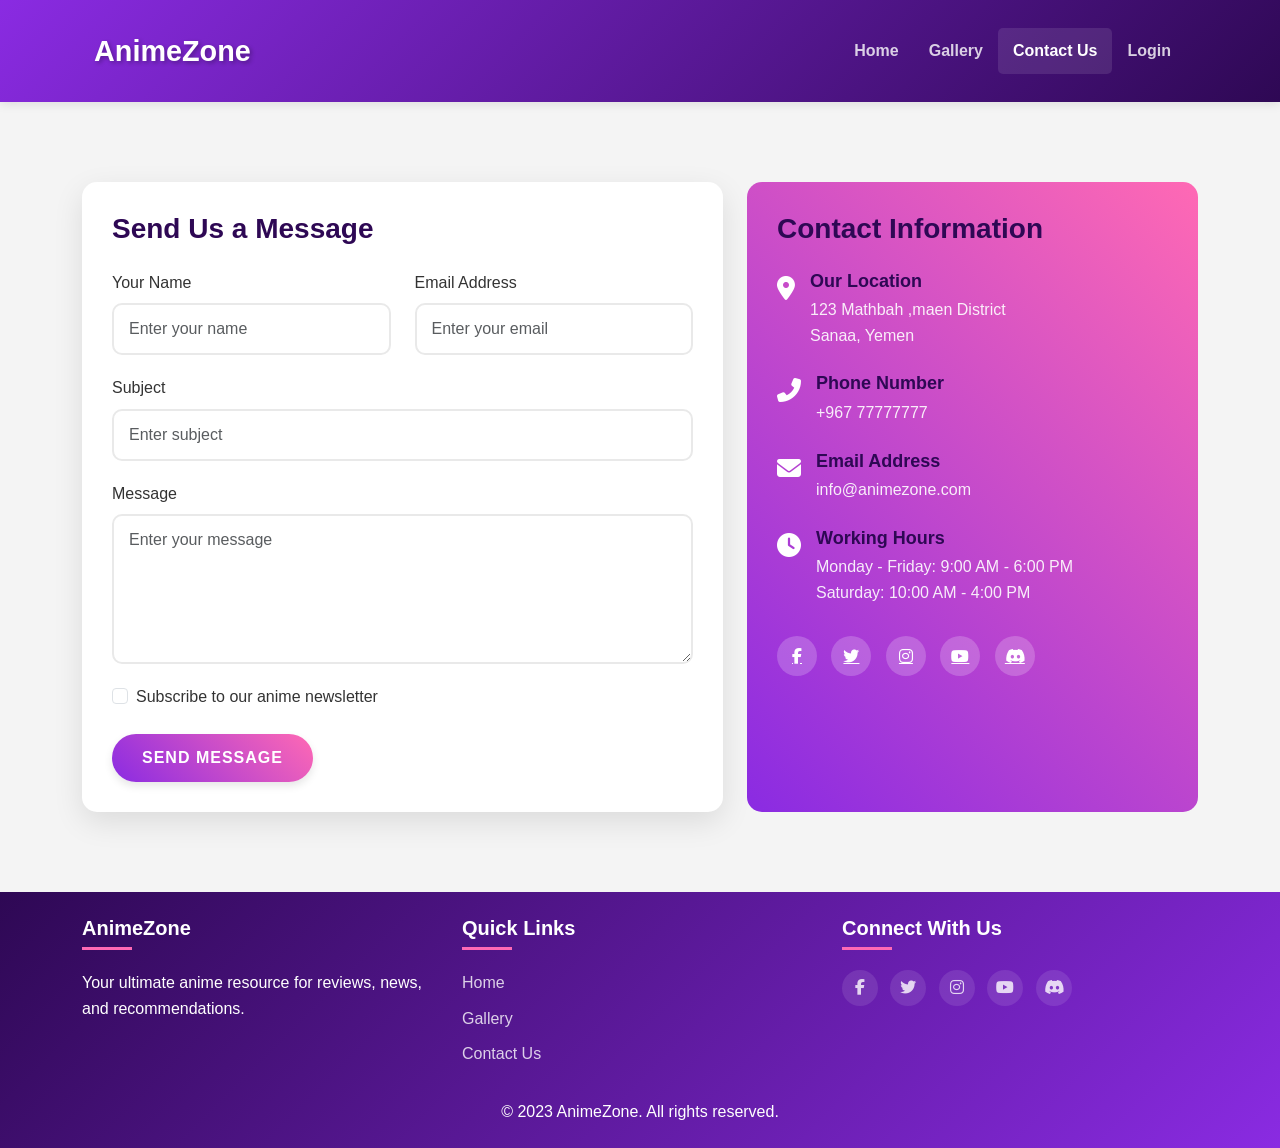
==== html/contact.html @ f423e751 "Initial commit - AnimeZone project" ====
<!DOCTYPE html>
<html lang="en">
<head>
    <meta charset="UTF-8">
    <meta name="viewport" content="width=device-width, initial-scale=1.0">
    <title>Contact Us - AnimeZone</title>
    <!-- Bootstrap CSS -->
    <link href="https://cdn.jsdelivr.net/npm/bootstrap@5.3.0/dist/css/bootstrap.min.css" rel="stylesheet">
    <!-- Font Awesome -->
    <link rel="stylesheet" href="https://cdnjs.cloudflare.com/ajax/libs/font-awesome/6.4.0/css/all.min.css">
    <!-- Custom CSS -->
    <link rel="stylesheet" href="../css/style.css">
    <!-- contact css  -->
    <link rel="stylesheet" href="../css/contact.css">
</head>
<body>
    <!-- Header Section -->
    <header class="anime-header">
        <div class="container">
            <nav class="navbar navbar-expand-lg navbar-dark">
                <div class="container-fluid">
                    <a class="navbar-brand" href="index.html">AnimeZone</a>
                    <button class="navbar-toggler" type="button" data-bs-toggle="collapse" data-bs-target="#navbarNav" aria-controls="navbarNav" aria-expanded="false" aria-label="Toggle navigation">
                        <span class="navbar-toggler-icon"></span>
                    </button>
                    <div class="collapse navbar-collapse" id="navbarNav">
                        <ul class="navbar-nav ms-auto">
                            <li class="nav-item">
                                <a class="nav-link" href="index.html">Home</a>
                            </li>
                            <li class="nav-item">
                                <a class="nav-link" href="gallery.html">Gallery</a>
                            </li>
                            <li class="nav-item">
                                <a class="nav-link active" aria-current="page" href="contact.html">Contact Us</a>
                            </li>
                            <li class="nav-item">
                                <a class="nav-link" href="login.html">Login</a>
                            </li>
                        </ul>
                    </div>
                </div>
            </nav>
        </div>
    </header>

  
    <!-- Contact Form Section -->
    <section class="contact-form-section">
        <div class="container">
            <div class="row">
                <div class="col-lg-7 mb-4 mb-lg-0">
                    <div class="contact-form">
                        <h3 class="mb-4">Send Us a Message</h3>
                        <form id="contactForm">
                            <div class="row">
                                <div class="col-md-6">
                                    <div class="form-group">
                                        <label for="name" class="form-label">Your Name</label>
                                        <input type="text" class="form-control" id="name" name="name" placeholder="Enter your name" required>
                                        <div class="invalid-feedback">Please enter your name</div>
                                    </div>
                                </div>
                                <div class="col-md-6">
                                    <div class="form-group">
                                        <label for="email" class="form-label">Email Address</label>
                                        <input type="email" class="form-control" id="email" name="email" placeholder="Enter your email" required>
                                        <div class="invalid-feedback">Please enter a valid email address</div>
                                    </div>
                                </div>
                            </div>
                            
                            <div class="form-group">
                                <label for="subject" class="form-label">Subject</label>
                                <input type="text" class="form-control" id="subject" name="subject" placeholder="Enter subject" required>
                                <div class="invalid-feedback">Please enter a subject</div>
                            </div>
                            
                            <div class="form-group">
                                <label for="message" class="form-label">Message</label>
                                <textarea class="form-control" id="message" name="message" placeholder="Enter your message" required></textarea>
                                <div class="invalid-feedback">Please enter your message</div>
                            </div>
                            
                            <div class="form-group form-check mb-4">
                                <input type="checkbox" class="form-check-input" id="newsletter" name="newsletter">
                                <label class="form-check-label" for="newsletter">Subscribe to our anime newsletter</label>
                            </div>
                            
                            <button type="submit" class="btn btn-primary btn-submit">Send Message</button>
                        </form>
                    </div>
                </div>
                
                <div class="col-lg-5">
                    <div class="contact-info">
                        <h3>Contact Information</h3>
                        
                        <div class="contact-info-item">
                            <i class="fas fa-map-marker-alt"></i>
                            <div class="content">
                                <h5>Our Location</h5>
                                <p>123 Mathbah ,maen  District<br> Sanaa, Yemen </p>
                            </div>
                        </div>
                        
                        <div class="contact-info-item">
                            <i class="fas fa-phone-alt"></i>
                            <div class="content">
                                <h5>Phone Number</h5>
                                <p>+967 77777777</p>
                            </div>
                        </div>
                        
                        <div class="contact-info-item">
                            <i class="fas fa-envelope"></i>
                            <div class="content">
                                <h5>Email Address</h5>
                                <p>info@animezone.com</p>
                            </div>
                        </div>
                        
                        <div class="contact-info-item">
                            <i class="fas fa-clock"></i>
                            <div class="content">
                                <h5>Working Hours</h5>
                                <p>Monday - Friday: 9:00 AM - 6:00 PM<br>Saturday: 10:00 AM - 4:00 PM</p>
                            </div>
                        </div>
                        
                        <div class="social-links">
                            <a href="#"><i class="fab fa-facebook-f"></i></a>
                            <a href="#"><i class="fab fa-twitter"></i></a>
                            <a href="#"><i class="fab fa-instagram"></i></a>
                            <a href="#"><i class="fab fa-youtube"></i></a>
                            <a href="#"><i class="fab fa-discord"></i></a>
                        </div>
                    </div>
                </div>
            </div>
        </div>
    </section>


    <!-- Toast Notification -->
    <div class="toast-container">
        <div class="toast" id="contactToast" role="alert" aria-live="assertive" aria-atomic="true" data-bs-delay="5000">
            <div class="toast-header">
                <strong class="me-auto">AnimeZone</strong>
                <small>Just now</small>
                <button type="button" class="btn-close btn-close-white" data-bs-dismiss="toast" aria-label="Close"></button>
            </div>
            <div class="toast-body">
                Thanks, your message has been sent! We'll get back to you soon.
            </div>
        </div>
    </div>

    <!-- Footer Section -->
    <footer class="footer py-4">
        <div class="container">
            <div class="row">
                <div class="col-md-4">
                    <h5>AnimeZone</h5>
                    <p>Your ultimate anime resource for reviews, news, and recommendations.</p>
                </div>
                <div class="col-md-4">
                    <h5>Quick Links</h5>
                    <ul class="list-unstyled">
                        <li><a href="index.html">Home</a></li>
                        <li><a href="gallery.html">Gallery</a></li>
                        <li><a href="contact.html">Contact Us</a></li>
                    </ul>
                </div>
                <div class="col-md-4">
                    <h5>Connect With Us</h5>
                    <div class="social-icons">
                        <a href="#" class="me-2"><i class="fab fa-facebook-f"></i></a>
                        <a href="#" class="me-2"><i class="fab fa-twitter"></i></a>
                        <a href="#" class="me-2"><i class="fab fa-instagram"></i></a>
                        <a href="#" class="me-2"><i class="fab fa-youtube"></i></a>
                        <a href="#" class="me-2"><i class="fab fa-discord"></i></a>
                    </div>
                </div>
            </div>
            <div class="row mt-3">
                <div class="col-12 text-center">
                    <p class="mb-0">&copy; 2023 AnimeZone. All rights reserved.</p>
                </div>
            </div>
        </div>
    </footer>

    <!-- jQuery -->
    <script src="https://code.jquery.com/jquery-3.6.0.min.js"></script>
    <!-- Bootstrap JS Bundle with Popper -->
    <script src="https://cdn.jsdelivr.net/npm/bootstrap@5.3.0/dist/js/bootstrap.bundle.min.js"></script>
    <!-- Custom JS -->
    <script src="../js/main.js"></script>
    
    <!-- Contact Page Specific JS -->
    <script>
        $(document).ready(function() {
            // Form validation and submission
            $("#contactForm").on("submit", function(e) {
                e.preventDefault();
                
                // Get form values
                const name = $("#name").val().trim();
                const email = $("#email").val().trim();
                const subject = $("#subject").val().trim();
                const message = $("#message").val().trim();
                
                // Validate form
                let isValid = true;
                
                if (name === "") {
                    $("#name").addClass("is-invalid");
                    isValid = false;
                } else {
                    $("#name").removeClass("is-invalid").addClass("is-valid");
                }
                
                if (email === "" || !isValidEmail(email)) {
                    $("#email").addClass("is-invalid");
                    isValid = false;
                } else {
                    $("#email").removeClass("is-invalid").addClass("is-valid");
                }
                
                if (subject === "") {
                    $("#subject").addClass("is-invalid");
                    isValid = false;
                } else {
                    $("#subject").removeClass("is-invalid").addClass("is-valid");
                }
                
                if (message === "") {
                    $("#message").addClass("is-invalid");
                    isValid = false;
                } else {
                    $("#message").removeClass("is-invalid").addClass("is-valid");
                }
                
                // If form is valid, show toast and reset form
                if (isValid) {
                    // Show toast notification
                    const toast = new bootstrap.Toast(document.getElementById('contactToast'));
                    toast.show();
                    
                    // Reset form
                    $("#contactForm")[0].reset();
                    $(".form-control").removeClass("is-valid");
                    
                    // In a real application, you would send the form data to a server here
                    console.log("Form submitted successfully!", {
                        name,
                        email,
                        subject,
                        message,
                        newsletter: $("#newsletter").is(":checked")
                    });
                }
            });
            
            // Email validation function
            function isValidEmail(email) {
                const emailRegex = /^[^\s@]+@[^\s@]+\.[^\s@]+$/;
                return emailRegex.test(email);
            }
            
            // Real-time validation
            $("#name, #subject, #message").on("input", function() {
                const value = $(this).val().trim();
                if (value !== "") {
                    $(this).removeClass("is-invalid").addClass("is-valid");
                } else {
                    $(this).removeClass("is-valid").addClass("is-invalid");
                }
            });
            
            $("#email").on("input", function() {
                const value = $(this).val().trim();
                if (value !== "" && isValidEmail(value)) {
                    $(this).removeClass("is-invalid").addClass("is-valid");
                } else if (value !== "") {
                    $(this).removeClass("is-valid").addClass("is-invalid");
                } else {
                    $(this).removeClass("is-valid").addClass("is-invalid");
                }
            });
        });
    </script>
</body>
</html>
---- css/style.css ----
/* Main Styling for AnimeZone Website */

/* Global Styles */
:root {
    --primary-color: #8A2BE2; /* Vibrant Purple */
    --secondary-color: #FF69B4; /* Hot Pink */
    --accent-color: #1E90FF; /* Dodger Blue */
    --dark-color: #2E0854; /* Dark Purple */
    --light-color: #F8F9FA; /* Light Gray */
    --text-color: #333333;
    --success-color: #28a745;
    --info-color: #17a2b8;
    --warning-color: #ffc107;
    --danger-color: #dc3545;
}

body {
    font-family: 'Segoe UI', Tahoma, Geneva, Verdana, sans-serif;
    color: var(--text-color);
    background-color: #f4f4f4;
    line-height: 1.6;
}

/* Typography */
h1, h2, h3, h4, h5, h6 {
    font-weight: 700;
    margin-bottom: 1rem;
    color: var(--dark-color);
}

.section-title {
    position: relative;
    padding-bottom: 15px;
    margin-bottom: 30px;
    color: var(--primary-color);
}

.section-title::after {
    content: '';
    position: absolute;
    left: 50%;
    bottom: 0;
    transform: translateX(-50%);
    width: 80px;
    height: 4px;
    background: linear-gradient(to right, var(--primary-color), var(--secondary-color));
}

/* Header & Navigation */
.anime-header {
    background: linear-gradient(135deg, var(--primary-color), var(--dark-color));
    padding: 15px 0;
    box-shadow: 0 2px 10px rgba(0, 0, 0, 0.1);
}

.navbar-brand {
    font-size: 1.8rem;
    font-weight: 700;
    color: #fff !important;
    text-shadow: 2px 2px 4px rgba(0, 0, 0, 0.3);
}

.navbar-dark .navbar-nav .nav-link {
    color: rgba(255, 255, 255, 0.8);
    font-weight: 600;
    padding: 10px 15px;
    transition: all 0.3s ease;
}

.navbar-dark .navbar-nav .nav-link:hover,
.navbar-dark .navbar-nav .nav-link.active {
    color: #fff;
    background-color: rgba(255, 255, 255, 0.1);
    border-radius: 5px;
}

/* Hero Section */
.hero-section {
    background: url('../images/hero-bg.jpg') no-repeat center center/cover;
    color: #fff;
    padding: 100px 0;
    position: relative;
    z-index: 1;
}

.hero-section::before {
    content: '';
    position: absolute;
    top: 0;
    left: 0;
    width: 100%;
    height: 100%;
    background: linear-gradient(135deg, rgba(138, 43, 226, 0.8), rgba(30, 144, 255, 0.8));
    z-index: -1;
}

.hero-section h1 {
    font-size: 3rem;
    margin-bottom: 20px;
    color: #fff;
    text-shadow: 2px 2px 4px rgba(0, 0, 0, 0.5);
}

.hero-section p {
    font-size: 1.2rem;
    margin-bottom: 30px;
    text-shadow: 1px 1px 2px rgba(0, 0, 0, 0.3);
}

.hero-image {
    border: 5px solid #fff;
    box-shadow: 0 10px 20px rgba(0, 0, 0, 0.2);
    transform: rotate(3deg);
    transition: transform 0.3s ease;
}

.hero-image:hover {
    transform: rotate(0deg) scale(1.02);
}

/* Button Styling */
.btn-primary {
    background-color: var(--secondary-color);
    border-color: var(--secondary-color);
    font-weight: 600;
    padding: 10px 25px;
    border-radius: 30px;
    transition: all 0.3s ease;
    box-shadow: 0 4px 8px rgba(0, 0, 0, 0.1);
}

.btn-primary:hover {
    background-color: var(--primary-color);
    border-color: var(--primary-color);
    transform: translateY(-2px);
    box-shadow: 0 6px 12px rgba(0, 0, 0, 0.15);
}

.btn-outline-primary {
    color: var(--primary-color);
    border-color: var(--primary-color);
    font-weight: 600;
    transition: all 0.3s ease;
}

.btn-outline-primary:hover {
    background-color: var(--primary-color);
    color: #fff;
}

/* Featured Anime Cards */
.anime-card {
    border: none;
    border-radius: 10px;
    overflow: hidden;
    box-shadow: 0 5px 15px rgba(0, 0, 0, 0.1);
    transition: all 0.3s ease;
    height: 100%;
}

.anime-card:hover {
    transform: translateY(-10px);
    box-shadow: 0 15px 30px rgba(0, 0, 0, 0.2);
}

.anime-card .card-img-top {
    height: 200px;
    object-fit: cover;
}

.anime-card .card-title {
    color: var(--primary-color);
    font-weight: 700;
}

.anime-card .card-body {
    padding: 20px;
}

/* Anime Table */
.anime-table {
    border-radius: 10px;
    overflow: hidden;
    box-shadow: 0 0 10px rgba(0, 0, 0, 0.1);
}

.anime-table thead {
    background: linear-gradient(to right, var(--primary-color), var(--secondary-color));
    color: #fff;
}

.anime-table th, .anime-table td {
    padding: 15px;
    vertical-align: middle;
}

.anime-table tbody tr:hover {
    background-color: rgba(138, 43, 226, 0.05);
}

/* News Section (Aside) */
.news-item {
    background-color: #fff;
    transition: all 0.3s ease;
    height: 100%;
}

.news-item:hover {
    transform: translateY(-5px);
    box-shadow: 0 5px 15px rgba(0, 0, 0, 0.1);
}

.news-item h5 {
    color: var(--primary-color);
}

/* Footer */
.footer {
    background: linear-gradient(135deg, var(--dark-color), var(--primary-color));
    color: #fff;
    padding: 40px 0 20px;
}

.footer h5 {
    color: #fff;
    margin-bottom: 20px;
    font-weight: 600;
    position: relative;
    padding-bottom: 10px;
}

.footer h5::after {
    content: '';
    position: absolute;
    left: 0;
    bottom: 0;
    width: 50px;
    height: 3px;
    background-color: var(--secondary-color);
}

.footer a {
    color: rgba(255, 255, 255, 0.8);
    text-decoration: none;
    transition: all 0.3s ease;
}

.footer a:hover {
    color: #fff;
    text-decoration: none;
    padding-left: 5px;
}

.footer .list-unstyled li {
    margin-bottom: 10px;
}

.social-icons a {
    display: inline-block;
    width: 36px;
    height: 36px;
    background-color: rgba(255, 255, 255, 0.1);
    border-radius: 50%;
    text-align: center;
    line-height: 36px;
    margin-right: 5px;
    transition: all 0.3s ease;
}

.social-icons a:hover {
    background-color: var(--secondary-color);
    transform: translateY(-3px);
}

/* Modal Styling */
.modal-content {
    border: none;
    border-radius: 15px;
    overflow: hidden;
}

.modal-header {
    background: linear-gradient(to right, var(--primary-color), var(--secondary-color));
    color: #fff;
    border: none;
}

.modal-title {
    font-weight: 700;
}

.btn-close {
    background-color: #fff;
    opacity: 0.8;
}

.btn-close:hover {
    opacity: 1;
}

/* Toast Notification */
.toast-container {
    position: fixed;
    bottom: 20px;
    right: 20px;
    z-index: 1050;
}

.toast {
    background: linear-gradient(to right, var(--primary-color), var(--secondary-color));
    color: #fff;
    border: none;
    border-radius: 10px;
    box-shadow: 0 5px 15px rgba(0, 0, 0, 0.2);
}

.toast-header {
    background-color: rgba(255, 255, 255, 0.1);
    color: #fff;
    border: none;
}

/* Responsive Design */
@media (max-width: 991.98px) {
    .hero-section {
        padding: 80px 0;
    }
    
    .hero-section h1 {
        font-size: 2.5rem;
    }
    
    .navbar-collapse {
        background-color: var(--dark-color);
        padding: 15px;
        border-radius: 10px;
        margin-top: 10px;
    }
}

@media (max-width: 767.98px) {
    .hero-section {
        padding: 60px 0;
        text-align: center;
    }
    
    .hero-section h1 {
        font-size: 2rem;
    }
    
    .hero-image {
        margin-top: 30px;
        transform: rotate(0deg);
    }
    
    .section-title {
        font-size: 1.8rem;
    }
    
    .anime-card .card-img-top {
        height: 180px;
    }
    
    .footer {
        text-align: center;
    }
    
    .footer h5::after {
        left: 50%;
        transform: translateX(-50%);
    }
    
    .social-icons {
        margin-top: 20px;
    }
}

@media (max-width: 575.98px) {
    .hero-section h1 {
        font-size: 1.8rem;
    }
    
    .hero-section p {
        font-size: 1rem;
    }
    
    .anime-table th, .anime-table td {
        padding: 10px;
        font-size: 0.9rem;
    }
    
    .section-title {
        font-size: 1.5rem;
    }
}
---- css/contact.css ----
/* Contact Page Specific Styles */
        .contact-form-section {
            padding: 80px 0;
        }
        
        .contact-form {
            background: white;
            border-radius: 15px;
            padding: 30px;
            box-shadow: 0 10px 30px rgba(0, 0, 0, 0.1);
        }
        
        .contact-form .form-control {
            border-radius: 10px;
            padding: 12px 15px;
            margin-bottom: 20px;
            border: 2px solid #e9e9e9;
            transition: all 0.3s ease;
        }
        
        .contact-form .form-control:focus {
            border-color: var(--primary-color);
            box-shadow: 0 0 0 0.25rem rgba(138, 43, 226, 0.25);
        }
        
        .contact-form textarea.form-control {
            min-height: 150px;
        }
        
        .contact-form .btn-submit {
            padding: 12px 30px;
            font-weight: 600;
            letter-spacing: 1px;
            text-transform: uppercase;
            border-radius: 30px;
            background: linear-gradient(45deg, var(--primary-color), var(--secondary-color));
            border: none;
            transition: all 0.3s ease;
        }
        
        .contact-form .btn-submit:hover {
            transform: translateY(-3px);
            box-shadow: 0 10px 20px rgba(138, 43, 226, 0.3);
        }
        
        .contact-info {
            background: linear-gradient(45deg, var(--primary-color), var(--secondary-color));
            border-radius: 15px;
            padding: 30px;
            color: white;
            height: 100%;
        }
        
        .contact-info h3 {
            margin-bottom: 25px;
            font-weight: 700;
        }
        
        .contact-info-item {
            display: flex;
            align-items: flex-start;
            margin-bottom: 25px;
        }
        
        .contact-info-item i {
            font-size: 24px;
            margin-right: 15px;
            margin-top: 5px;
        }
        
        .contact-info-item .content h5 {
            font-size: 18px;
            margin-bottom: 5px;
        }
        
        .contact-info-item .content p {
            margin-bottom: 0;
            opacity: 0.9;
        }
        
        .social-links {
            margin-top: 30px;
        }
        
        .social-links a {
            display: inline-flex;
            align-items: center;
            justify-content: center;
            width: 40px;
            height: 40px;
            background: rgba(255, 255, 255, 0.2);
            border-radius: 50%;
            color: white;
            margin-right: 10px;
            transition: all 0.3s ease;
        }
        
        .social-links a:hover {
            background: white;
            color: var(--primary-color);
            transform: translateY(-3px);
        }
        
        /* Toast Notification */
        .toast-container {
            position: fixed;
            top: 20px;
            right: 20px;
            z-index: 1050;
        }
        
        .toast {
            background: linear-gradient(45deg, var(--primary-color), var(--secondary-color));
            color: white;
            border: none;
            border-radius: 10px;
            box-shadow: 0 5px 15px rgba(0, 0, 0, 0.2);
            opacity: 0;
            transition: all 0.5s ease;
        }
        
        .toast.show {
            opacity: 1;
        }
        
        .toast-header {
            background: transparent;
            border-bottom: 1px solid rgba(255, 255, 255, 0.2);
            color: white;
        }
        
        .toast-body {
            padding: 15px;
        }
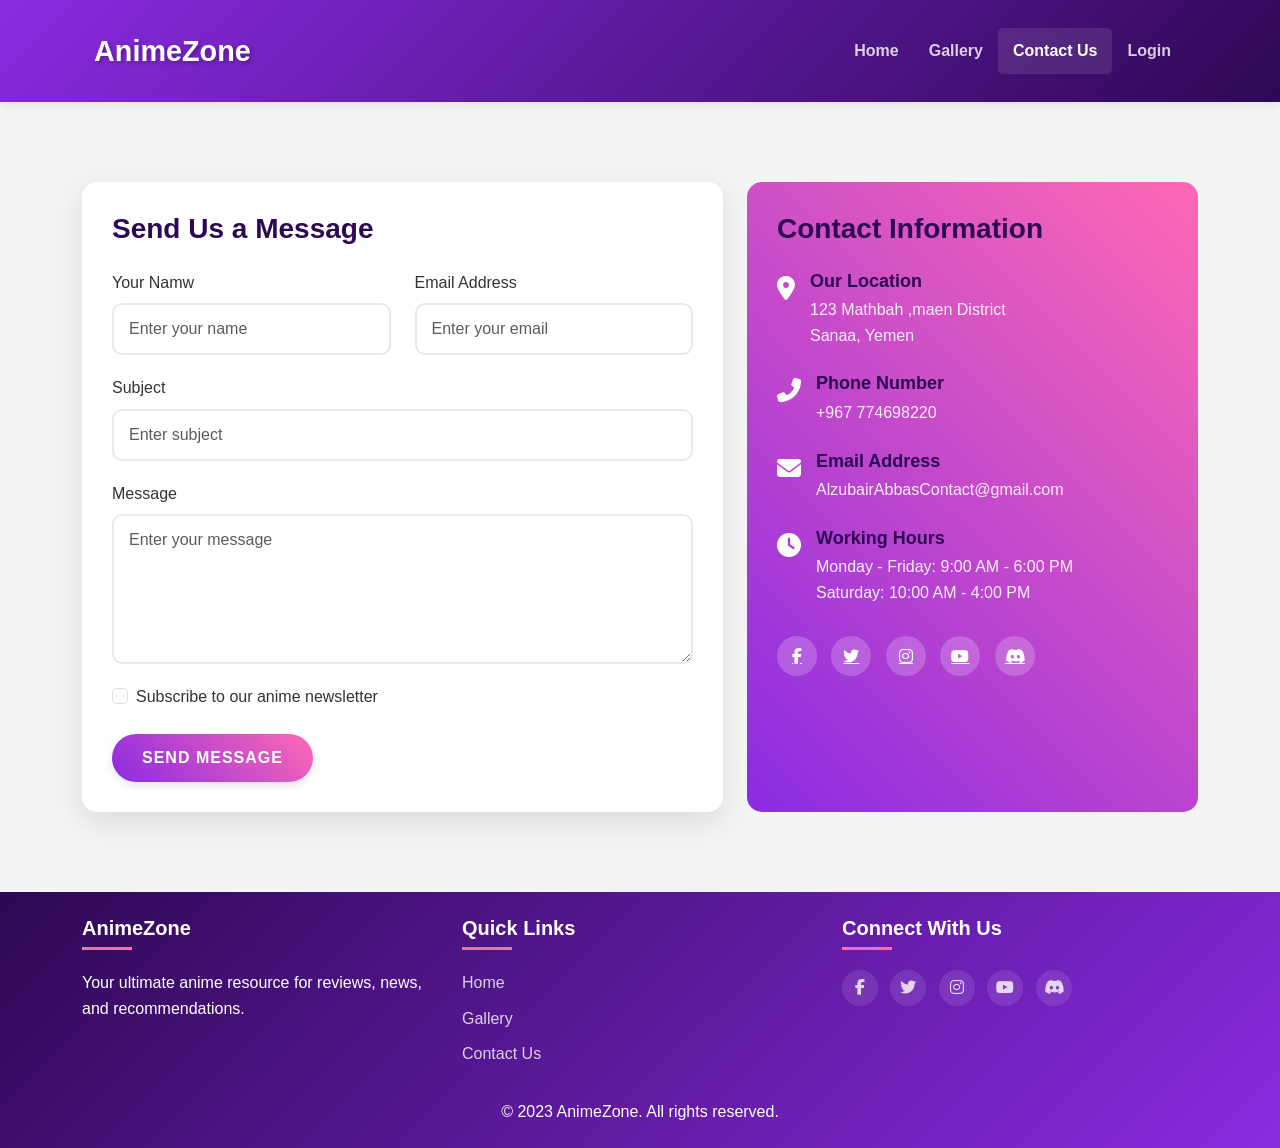
==== commit 6b0deffa: "new contact page information" ====
--- a/html/contact.html
+++ b/html/contact.html
@@ -56,7 +56,7 @@
                             <div class="row">
                                 <div class="col-md-6">
                                     <div class="form-group">
-                                        <label for="name" class="form-label">Your Name</label>
+                                        <label for="name" class="form-label">Your Namw</label>
                                         <input type="text" class="form-control" id="name" name="name" placeholder="Enter your name" required>
                                         <div class="invalid-feedback">Please enter your name</div>
                                     </div>
@@ -108,7 +108,7 @@
                             <i class="fas fa-phone-alt"></i>
                             <div class="content">
                                 <h5>Phone Number</h5>
-                                <p>+967 77777777</p>
+                                <p>+967 774698220</p>
                             </div>
                         </div>
                         
@@ -116,7 +116,7 @@
                             <i class="fas fa-envelope"></i>
                             <div class="content">
                                 <h5>Email Address</h5>
-                                <p>info@animezone.com</p>
+                                <p>AlzubairAbbasContact@gmail.com</p>
                             </div>
                         </div>
                         
